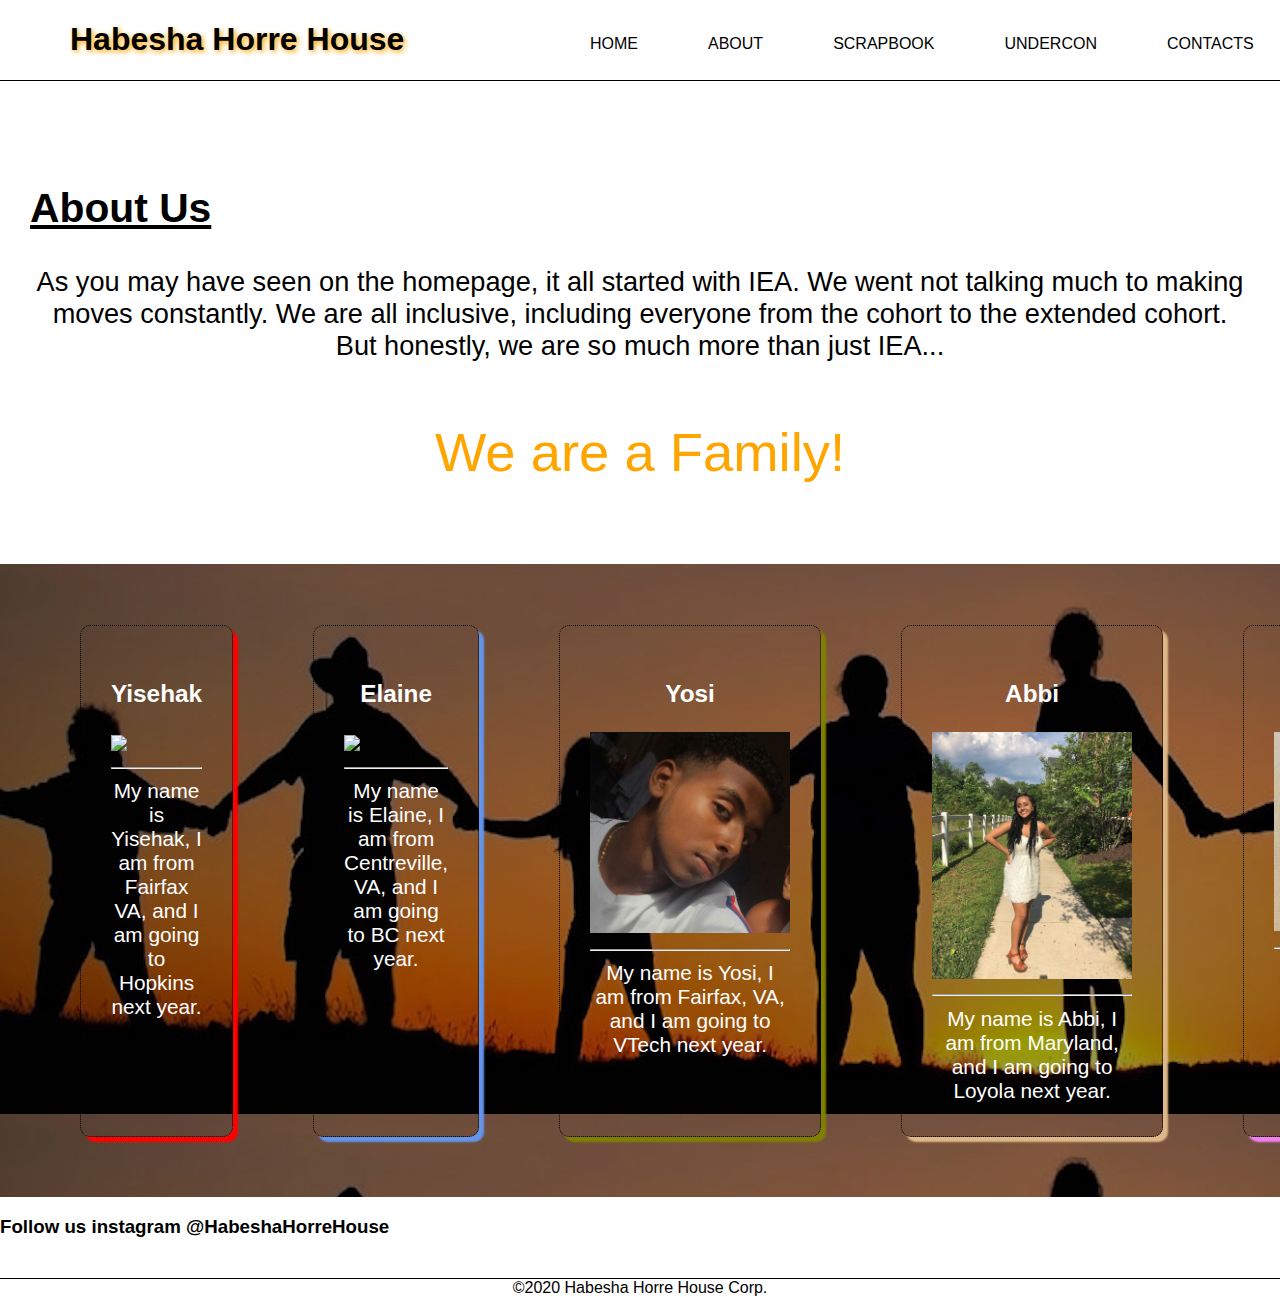
==== About Us.html @ 20b3a99c "First commit to get HHH project on git repo" ====
<!DOCTYPE html>
<html>
    <head>
        <meta charset="UTF-8">
        <meta name="viewport" width="width=device-width, initial-scale=1.0">
        <link href="resources/css/decorate.css" rel="stylesheet" type="text/css">
        <link href="resources/css/aboutStyle.css" rel="stylesheet" type="text/css">
        <title>About Us</title>
    </head>

    <body>
        <header>
            <div class="menuContainer">
                <h1 id="PageTitle"> Habesha Horre House</h1>
                <nav class="nav">
                    <ul>
                        <li class="navTab"><a href="index.html">HOME</a></li>
                        <li class="navTab"><a href="About Us.html">ABOUT</a></li>
                        <li class="navTab"><a href="Scrapbook.html">Scrapbook</a></li>
                        <li class="navTab"><a href="UNDERCONSTR.html">UNDERCON</a></li>
                        <li class="navTab"><a href="Contacts.html">CONTACTS</a></li>
                    </ul>
                </nav>
            </div>
        </header>
        <main>

        <section class="introStatement">
            <h2 id="introTitle">About Us</h2>
            <article>
                <p>
                    As you may have seen on the homepage, it all started with IEA. 
                    We went not talking much to making moves constantly. We are
                    all inclusive, including everyone from the cohort to the extended
                    cohort. But honestly, we are so much more than just IEA... 
                    
                </p>
                <br>
                <aside id='weAreFam'> We are a Family!</aside>
            </article>
        </section>

        <br><br><br><br><br>
        <!-- 
        <figure class="collegeMashup">
            <video src="resources/images/College Mashup.mov" height="600" autoplay loop></video>
        </figure>
        -->
       
        <section class="container2 member-intro ">
            
            <!-- Add animated 'Scroll Right' for the Bio Section-->

            <figure class="item Yisehak">
                <h3>Yisehak</h3>
                <img class="bioPic" src="resources/images/YisehakBio.jpg">
                <hr>
                 <figcaption>
                    My name is Yisehak, I am from Fairfax VA, and I am going to
                    Hopkins next year.
                </figcaption>
            </figure>
           
            <figure class="item Elaine">
                <h3>Elaine</h3>  
                <img class="bioPic" src="resources/images/ElaineBio.jpg">
                <hr>
                <figcaption>
                    My name is Elaine, I am from Centreville, VA, and I am going
                    to BC next year.
                </figcaption>
            </figure>
            
            <figure class="item Yosi">
                <h3>Yosi</h3>
                <img class="bioPic" src="resources/images/YosiBio.jpg">
                <hr>
                <figcaption>
                    My name is Yosi, I am from Fairfax, VA, and I am going to
                    VTech next year.
                </figcaption>
            </figure>
           
            <figure class="item Abbi">
                <h3>Abbi</h3>
                <img class="bioPic" src="resources/images/AbbiBio.jpg">
                <hr>
                <figcaption>
                    My name is Abbi, I am from Maryland, and I am going to 
                    Loyola next year.
                </figcaption>
            </figure>
            
            <figure class="item Salina">
                 <h3>Salina</h3>
                 <img class="bioPic" src="resources/images/SalinaBio.jpg">
                 <hr>
                 <figcaption>
                    My name is Salina, I am from Maryland, and I am going to 
                    UMD next year.
                </figcaption>
            </figure>
            
            <figure class="item Yonas">
                 <h3>Yonas</h3>
                 <img class="bioPic" src="resources/images/YonasBio.jpg">
                 <hr>
                 <figcaption>
                    My name is Yonas, I am from Fairfax, VA, and I am going to
                    Mason next year.
                </figcaption>
            </figure>
            
            <figure class="item Beth">
                <h3>Beth</h3>
                <img class="bioPic" src="resources/images/BethBio.jpg">
                <hr>
                <figcaption>
                    My name is Beth, I am from Arlington, VA, and I am going 
                    to BC next year.
                </figcaption>
            </figure>
            
            <figure class="item Sena">
                 <h3>Sena</h3>
                 <img class="bioPic" src="resources/images/SenaBio.jpg">
                 <hr>
                 <figcaption>
                    My name is Sena, I am from Fairfax, VA, and I am going 
                    to BC next year.
                </figcaption>
            </figure>
        </section>


        </main>


        <footer>
            <h3>Follow us instagram @HabeshaHorreHouse</h3>

        <div class="footnote">
            ©2020 Habesha Horre House Corp.
        </div>

        </footer>
    </body>

    

</html>
---- resources/css/decorate.css ----
body {
    margin: 0;
    background-color: white;
    font-family: 'Gill Sans', 'Gill Sans MT', Calibri, 'Trebuchet MS', sans-serif;
    font-weight: 400;
    margin: 0px;

}

header {
    margin: 0;
    background: white;
    padding: 0;

    display: flex; 

}
header::after {
    content: '';
    display: table;
    clear: both;
}

#PageTitle {
  
    padding-left: 70px;

    width: 400px;
    text-shadow: 2px 2px 5px orange;
}

                                /* 
                        Navigation Menu                 
                                */
.menuContainer {
    margin: 0px;
    width: 100%;
    border-bottom: 1px solid black;

    display: flex;
    flex-direction: row;
}

.nav {
    padding-top: 10px;
    padding-left: 50px;

}

nav ul {
    margin: 0;
    padding: 0;
    list-style: none;

    display: flex;
}

nav li {
    margin-left: 70px;
    padding-top: 25px;

    position: relative;
}

nav a {
    color:black;
    text-decoration: none;
    text-transform: uppercase;
}

nav a:hover {
    color: orange;
}

nav a::before {
    content: '';
    display: block;
    height: 5px;
    width: 0%;
    background-color: orange;

    position: absolute;
    top: 10px;

    transition: all ease-in-out 250ms;
}

nav a:hover::before {
    width: 100%;
}

                                /* 
                            Slideshow
                                */

.mySlides {
    position: relative;
    display: none;
    opacity: 0.6;
    width: 100%;
    height: 700px;
}

#firstPic {
    display: block;
}

.buttonRight, .buttonLeft {
    position: absolute;
    top: 50%;
    width: 40px;
    height: 30px;
}

.buttonRight {
    right: 0;
}

                                /* 
                        Introduction Section
                                */

#IntroTitle {
    color: orange;
    text-shadow: 1px 1px white;
    text-align: center;
}



path {
    fill: transparent;
    position: relative;

}

text {
    font-family: 'Luckiest Guy', cursive;
    font-size: 35px;
    fill: #FF9800;
}
    
.Intro {
    width: 700px;
    height: 700px;

    padding: 0px;
    padding-top: 0px;;
    margin-left: 90px;

    border: 1px dotted black;
    border-radius: 50%;
    background-color: transparent;
    color: orange;
    box-shadow: 5px 10px 10px grey;
    opacity: 0.85;
    position: absolute;
    top: 920px;
    left: 0px;

    font-size: 25px;
    text-align: center;
}

div > p {
    position: relative;
    top: 100px;
    line-height: 2;
}

.introVid {
    margin: 0;
    border-radius: 30px;
    position: relative;
    left: 900px;
}

                                /* 
                    Tab Link Section  + Why HHH
                                */
/* Why HHH */
.whyHHH { 
    color: white;
    text-shadow: 1px 1px orange;
    font-size: 2em;
    padding-top: 50px;
}

#whyPara {
    position: relative;
    top: 0px;

    margin-right: 400px;
}

.container {
    border-top: 5px solid orange;
    border-bottom: 5px solid orange;

    background-color: black;
  
    width: 100%;
    height: 500px;
    
   
    display: flex;
}

/* Diaganol Tab Section */
.box1 {
    position: relative;
    top: 30px;
    left: 150px;
}
.box2, .box3 {
    position: relative;
    top: 175px;
}

.box2 {
    right: 125px;
}

.box3 {
    left: 40px;
}

.box4 {
    position: relative;
    top: 325px;
    right: 230px;
}

/* Flex position for tabs */
.flex-item {
    width: 125px;
    height: 75px;
    background-color: orange;
   
    border-radius: 20px;
    padding-top: 50px;
    text-align: center;

    transition: all .2s ease-in-out;
}

div > a {
    text-decoration: none;
    color: white;
    text-transform: uppercase;
}

.flex-item:hover {
    transform: scale(0.9);
}

.flex-container {
    display: flex;
    flex-direction: row;
    justify-content: center;

}


                                /* 
                             Footnote
                                */
.footnote {
    margin-top: 40px;
    border-top: 1px solid black;
    text-align: center;
}
---- resources/css/aboutStyle.css ----
/*
                             EXAMPLE
                                */



                                /*
                        Page Introduction
                                */
.introStatement {
    position: relative;
    top: 40px;
    font-family: 'Gill Sans', 'Gill Sans MT', Calibri, 'Trebuchet MS', sans-serif;
    font-size: 1.7em;
    padding: 30px 30px;
    margin: 0px;
    text-align: center;

}

#introTitle {
    text-align: left;
    text-decoration: underline;


}

#weAreFam {
    color: orange;
    font-family: Impact, Haettenschweiler, 'Arial Narrow Bold', sans-serif;
    font-size: 2em;
}


                                /*
                             EXAMPLE
                                */
.collegeMashup {

}


                                /*
                     Member's Introductions
                                */

.Yisehak{
  box-shadow: 5px 5px 2px red;
}

.Elaine {
    box-shadow: 5px 5px 2px cornflowerblue;

}

.Yosi {
    box-shadow: 5px 5px 2px olive;

}

.Abbi {
    box-shadow: 5px 5px 2px burlywood;
}

.Salina {
    box-shadow: 5px 5px 2px violet;
}

.Yonas {
    box-shadow: 5px 5px 2px beige;
}

.Beth {
    box-shadow: 5px 5px 2px blue;
}

.Sena {
    box-shadow: 5px 5px 2px orange;
   
}

.item {
    color: white;
    padding: 30px 30px;
    border: 1px dotted black;
    font-family: 'Gill Sans', 'Gill Sans MT', Calibri, 'Trebuchet MS', sans-serif;
    font-size: 1.3em;
    
    border-radius: 10px;

    height: 450px;
    width: 200px;
    background-color: transparent;
}


.member-intro {
    background-image: url(/resources/images/FamilyHeader.png);
    margin: 0px;
    padding: 40px;
   

    background-color: black;
    overflow: scroll;

   
 }    
 
 .container2 {
     display: flex;
     justify-content: space-between;
     
     
   
     
 }
 
 
 figure > h3 {
     text-align: center;
 }

.bioPic {
    width: 200px;
   
}

.item > figcaption {
    text-align: center;
}








                                /*
                              Footer
                                */
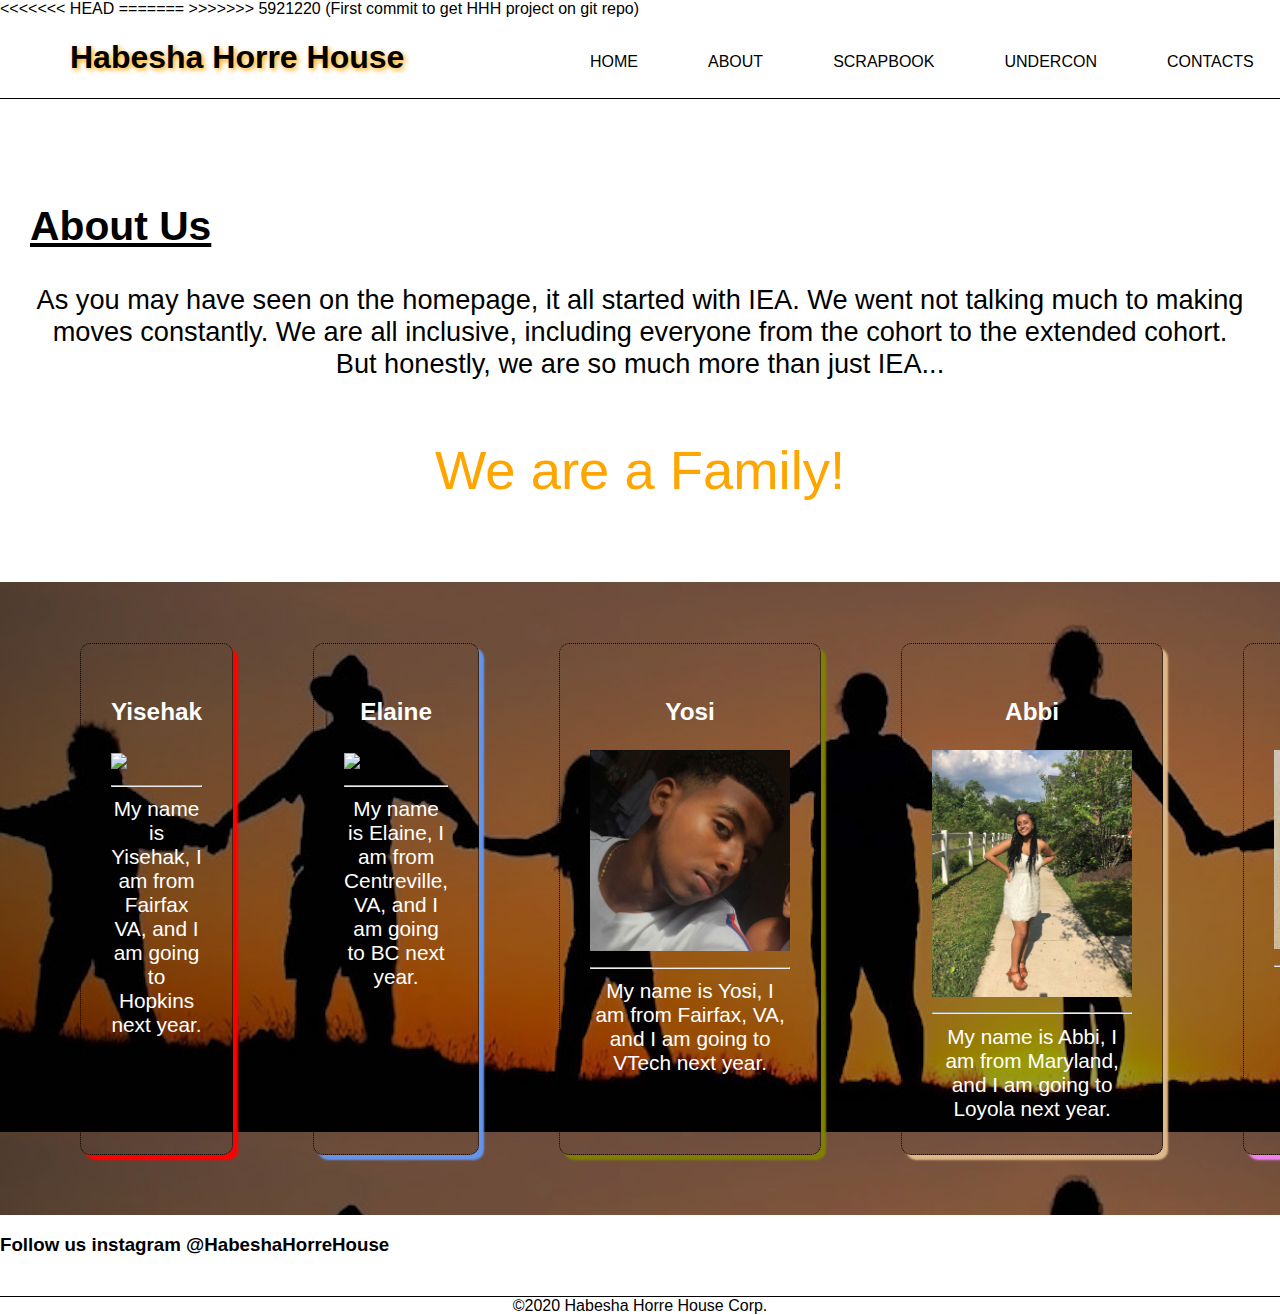
==== commit 3ea5c87d: "First commit to get HHH project on git repo" ====
--- a/About Us.html
+++ b/About Us.html
@@ -3,7 +3,11 @@
     <head>
         <meta charset="UTF-8">
         <meta name="viewport" width="width=device-width, initial-scale=1.0">
+<<<<<<< HEAD
         <link href="resources/css/decorate.css" rel="stylesheet" type="text/css">
+=======
+        <link href="resources/css/indexStyle.css" rel="stylesheet" type="text/css">
+>>>>>>> 5921220 (First commit to get HHH project on git repo)
         <link href="resources/css/aboutStyle.css" rel="stylesheet" type="text/css">
         <title>About Us</title>
     </head>
--- a/resources/css/indexStyle.css
+++ b/resources/css/indexStyle.css
@@ -0,0 +1,273 @@
+
+body {
+    margin: 0;
+    background-color: white;
+    font-family: 'Gill Sans', 'Gill Sans MT', Calibri, 'Trebuchet MS', sans-serif;
+    font-weight: 400;
+    margin: 0px;
+
+}
+
+header {
+    margin: 0;
+    background: white;
+    padding: 0;
+
+    display: flex; 
+
+}
+header::after {
+    content: '';
+    display: table;
+    clear: both;
+}
+
+#PageTitle {
+  
+    padding-left: 70px;
+
+    width: 400px;
+    text-shadow: 2px 2px 5px orange;
+}
+
+                                /* 
+                        Navigation Menu                 
+                                */
+.menuContainer {
+    margin: 0px;
+    width: 100%;
+    border-bottom: 1px solid black;
+
+    display: flex;
+    flex-direction: row;
+}
+
+.nav {
+    padding-top: 10px;
+    padding-left: 50px;
+
+}
+
+nav ul {
+    margin: 0;
+    padding: 0;
+    list-style: none;
+
+    display: flex;
+}
+
+nav li {
+    margin-left: 70px;
+    padding-top: 25px;
+
+    position: relative;
+}
+
+nav a {
+    color:black;
+    text-decoration: none;
+    text-transform: uppercase;
+}
+
+nav a:hover {
+    color: orange;
+}
+
+nav a::before {
+    content: '';
+    display: block;
+    height: 5px;
+    width: 0%;
+    background-color: orange;
+
+    position: absolute;
+    top: 10px;
+
+    transition: all ease-in-out 250ms;
+}
+
+nav a:hover::before {
+    width: 100%;
+}
+
+                                /* 
+                            Slideshow
+                                */
+
+.mySlides {
+    position: relative;
+    display: none;
+    opacity: 0.6;
+    width: 100%;
+    height: 700px;
+}
+
+#firstPic {
+    display: block;
+}
+
+.buttonRight, .buttonLeft {
+    position: absolute;
+    top: 50%;
+    width: 40px;
+    height: 30px;
+}
+
+.buttonRight {
+    right: 0;
+}
+
+                                /* 
+                        Introduction Section
+                                */
+
+#IntroTitle {
+    color: orange;
+    text-shadow: 1px 1px white;
+    text-align: center;
+}
+
+
+
+path {
+    fill: transparent;
+    position: relative;
+
+}
+
+text {
+    font-family: 'Luckiest Guy', cursive;
+    font-size: 35px;
+    fill: #FF9800;
+}
+    
+.Intro {
+    width: 700px;
+    height: 700px;
+
+    padding: 0px;
+    padding-top: 0px;;
+    margin-left: 90px;
+
+    border: 1px dotted black;
+    border-radius: 50%;
+    background-color: transparent;
+    color: orange;
+    box-shadow: 5px 10px 10px grey;
+    opacity: 0.85;
+    position: absolute;
+    top: 920px;
+    left: 0px;
+
+    font-size: 25px;
+    text-align: center;
+}
+
+div > p {
+    position: relative;
+    top: 100px;
+    line-height: 2;
+}
+
+.introVid {
+    margin: 0;
+    border-radius: 30px;
+    position: relative;
+    left: 900px;
+}
+
+                                /* 
+                    Tab Link Section  + Why HHH
+                                */
+/* Why HHH */
+.whyHHH { 
+    color: white;
+    text-shadow: 1px 1px orange;
+    font-size: 2em;
+    padding-top: 50px;
+}
+
+#whyPara {
+    position: relative;
+    top: 0px;
+
+    margin-right: 400px;
+}
+
+.container {
+    border-top: 5px solid orange;
+    border-bottom: 5px solid orange;
+
+    background-color: black;
+  
+    width: 100%;
+    height: 500px;
+    
+   
+    display: flex;
+}
+
+/* Diaganol Tab Section */
+.box1 {
+    position: relative;
+    top: 30px;
+    left: 150px;
+}
+.box2, .box3 {
+    position: relative;
+    top: 175px;
+}
+
+.box2 {
+    right: 125px;
+}
+
+.box3 {
+    left: 40px;
+}
+
+.box4 {
+    position: relative;
+    top: 325px;
+    right: 230px;
+}
+
+/* Flex position for tabs */
+.flex-item {
+    width: 125px;
+    height: 75px;
+    background-color: orange;
+   
+    border-radius: 20px;
+    padding-top: 50px;
+    text-align: center;
+
+    transition: all .2s ease-in-out;
+}
+
+div > a {
+    text-decoration: none;
+    color: white;
+    text-transform: uppercase;
+}
+
+.flex-item:hover {
+    transform: scale(0.9);
+}
+
+.flex-container {
+    display: flex;
+    flex-direction: row;
+    justify-content: center;
+
+}
+
+
+                                /* 
+                             Footnote
+                                */
+.footnote {
+    margin-top: 40px;
+    border-top: 1px solid black;
+    text-align: center;
+}--- a/resources/css/aboutStyle.css
+++ b/resources/css/aboutStyle.css
@@ -103,8 +103,6 @@
 
     background-color: black;
     overflow: scroll;
-
-   
  }    
  
  .container2 {
@@ -131,9 +129,7 @@
 }
 
 
-
-
-
+THESE ARE JUST CHANGES TO CHECK IF MERGE WORKS
 
 
 
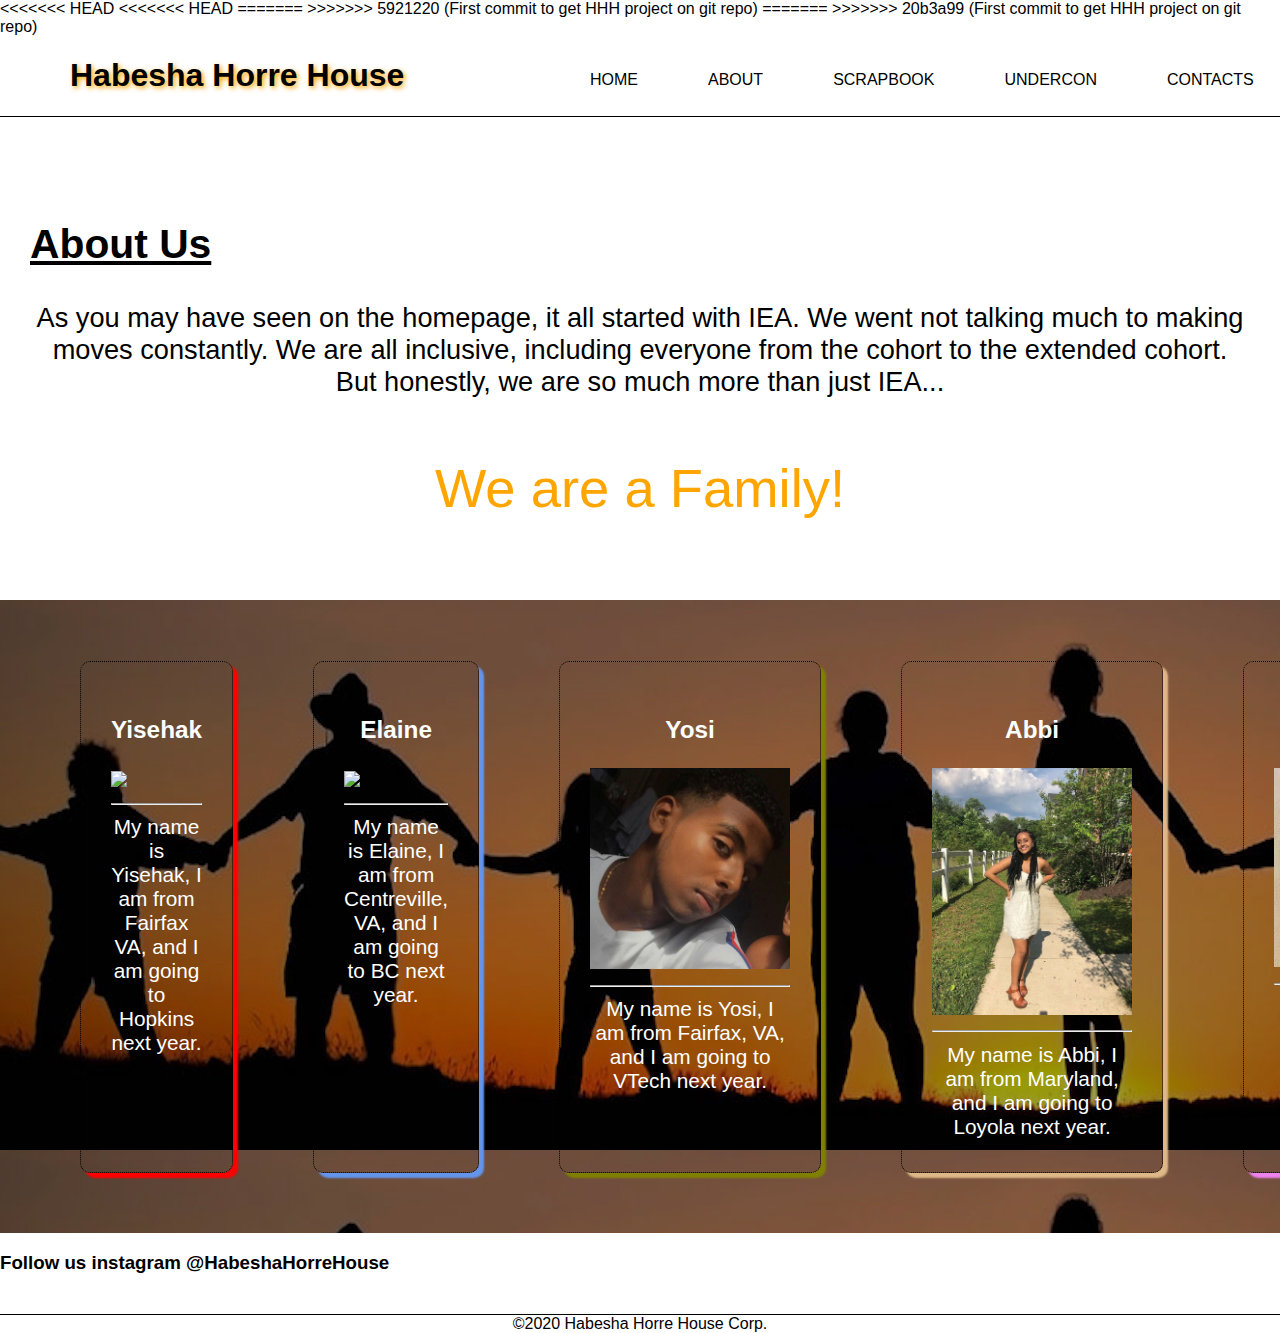
==== commit 57d284c2: "First commit to get HHH project on git repo" ====
--- a/About Us.html
+++ b/About Us.html
@@ -4,10 +4,14 @@
         <meta charset="UTF-8">
         <meta name="viewport" width="width=device-width, initial-scale=1.0">
 <<<<<<< HEAD
+<<<<<<< HEAD
         <link href="resources/css/decorate.css" rel="stylesheet" type="text/css">
 =======
         <link href="resources/css/indexStyle.css" rel="stylesheet" type="text/css">
 >>>>>>> 5921220 (First commit to get HHH project on git repo)
+=======
+        <link href="resources/css/decorate.css" rel="stylesheet" type="text/css">
+>>>>>>> 20b3a99 (First commit to get HHH project on git repo)
         <link href="resources/css/aboutStyle.css" rel="stylesheet" type="text/css">
         <title>About Us</title>
     </head>
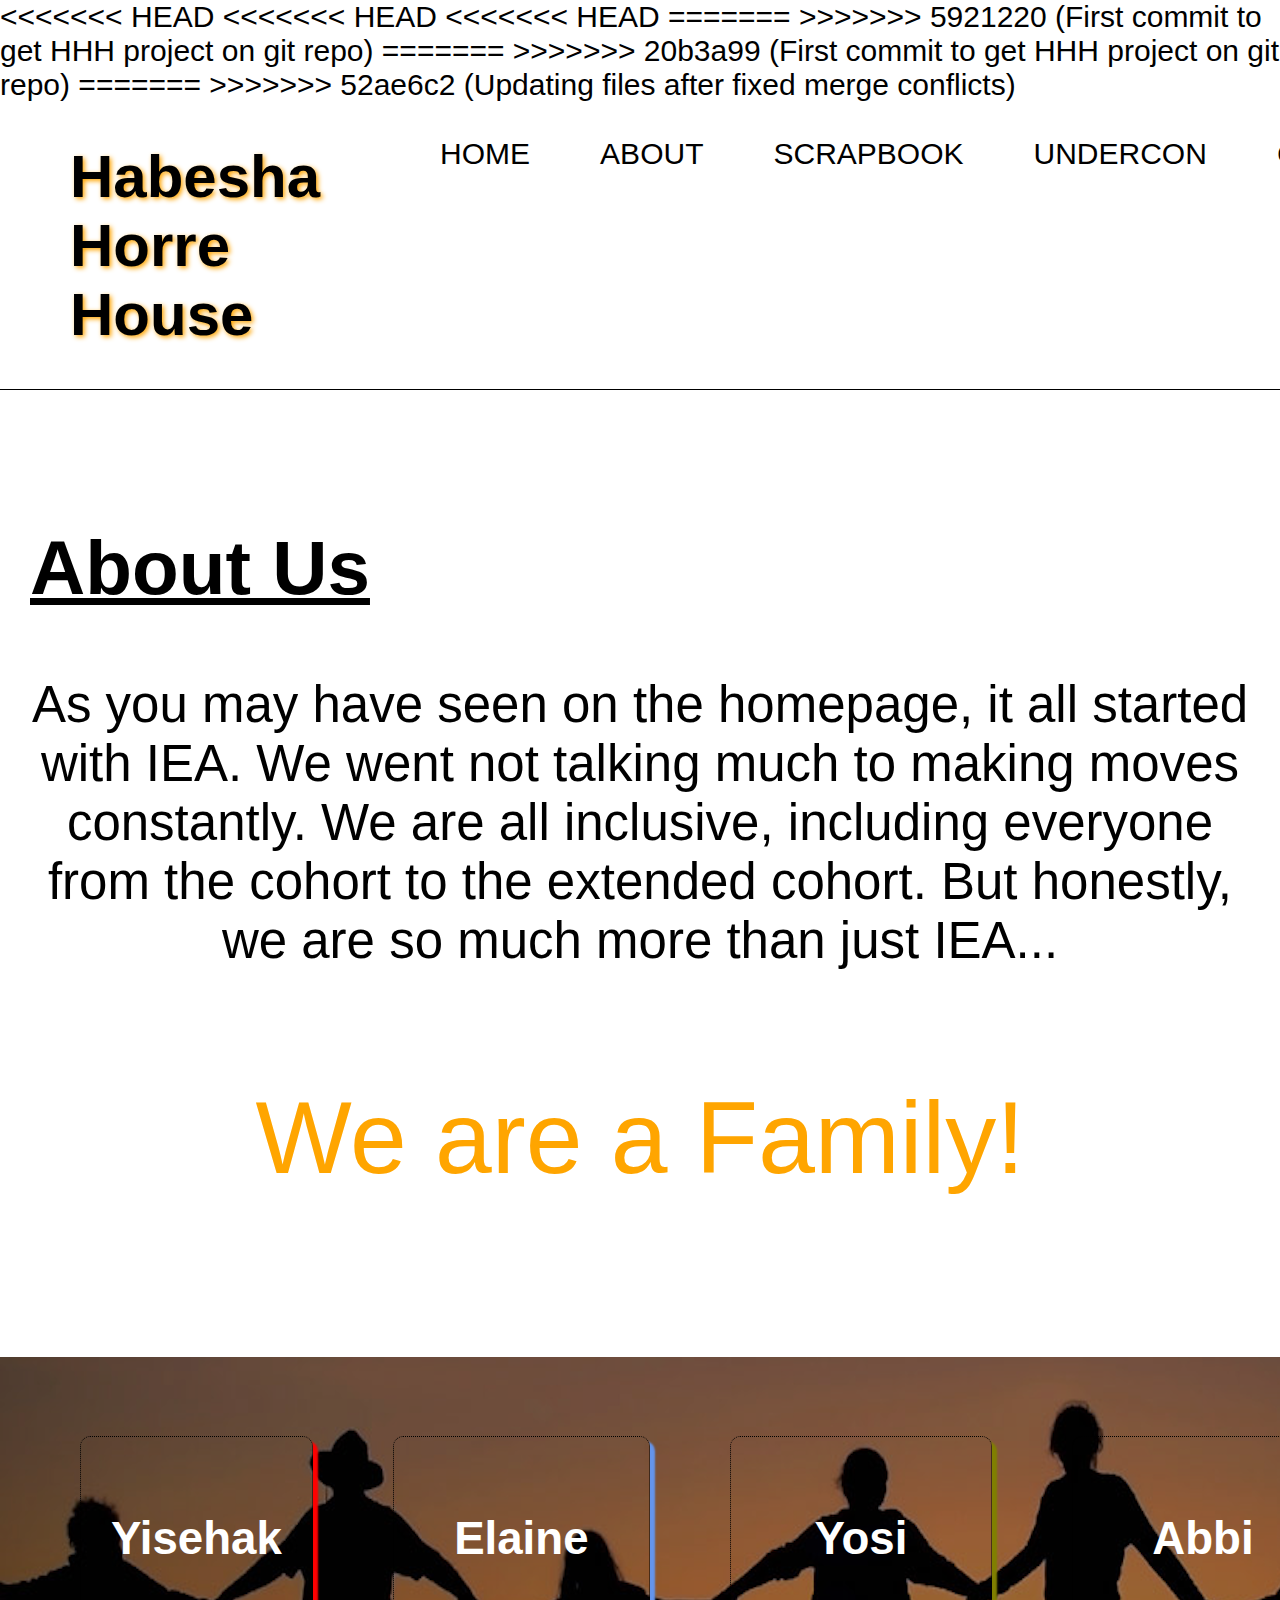
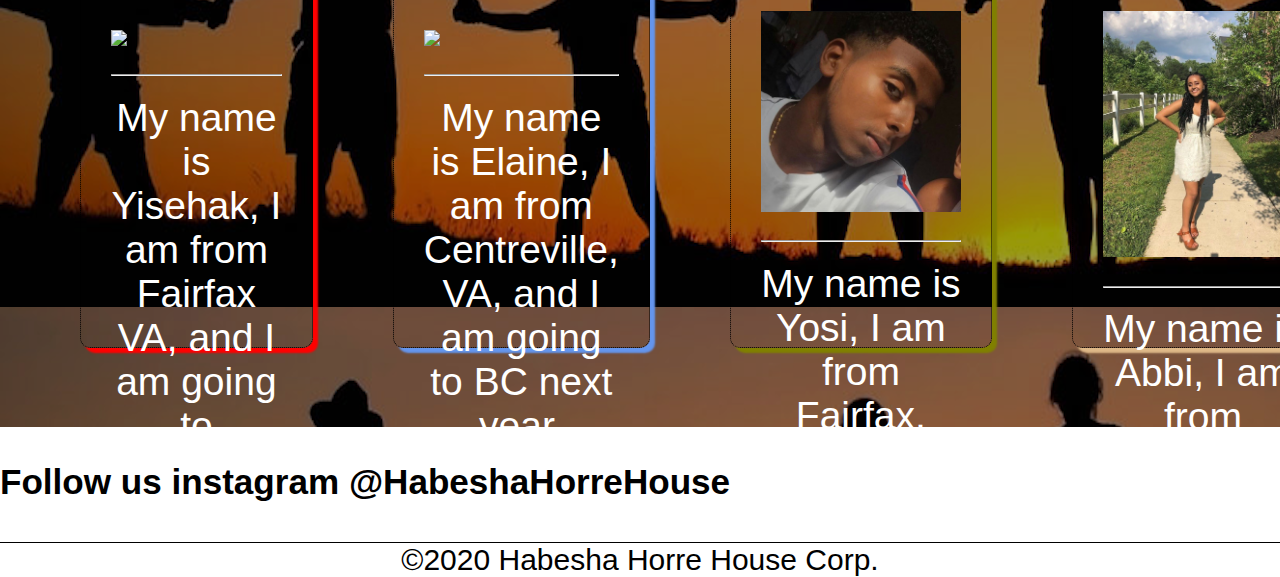
==== commit ccfc3206: "Updating files after fixed merge conflicts" ====
--- a/About Us.html
+++ b/About Us.html
@@ -3,6 +3,7 @@
     <head>
         <meta charset="UTF-8">
         <meta name="viewport" width="width=device-width, initial-scale=1.0">
+<<<<<<< HEAD
 <<<<<<< HEAD
 <<<<<<< HEAD
         <link href="resources/css/decorate.css" rel="stylesheet" type="text/css">
@@ -12,6 +13,9 @@
 =======
         <link href="resources/css/decorate.css" rel="stylesheet" type="text/css">
 >>>>>>> 20b3a99 (First commit to get HHH project on git repo)
+=======
+        <link href="resources/css/indexStyle.css" rel="stylesheet" type="text/css">
+>>>>>>> 52ae6c2 (Updating files after fixed merge conflicts)
         <link href="resources/css/aboutStyle.css" rel="stylesheet" type="text/css">
         <title>About Us</title>
     </head>
--- a/resources/css/indexStyle.css
+++ b/resources/css/indexStyle.css
@@ -5,6 +5,10 @@
     font-family: 'Gill Sans', 'Gill Sans MT', Calibri, 'Trebuchet MS', sans-serif;
     font-weight: 400;
     margin: 0px;
+    
+
+
+    font-size: 30px;
 
 }
 
@@ -270,4 +274,5 @@
     margin-top: 40px;
     border-top: 1px solid black;
     text-align: center;
-}+}
+
--- a/resources/css/indexStyle.css
+++ b/resources/css/indexStyle.css
@@ -5,6 +5,10 @@
     font-family: 'Gill Sans', 'Gill Sans MT', Calibri, 'Trebuchet MS', sans-serif;
     font-weight: 400;
     margin: 0px;
+    
+
+
+    font-size: 30px;
 
 }
 
@@ -270,4 +274,5 @@
     margin-top: 40px;
     border-top: 1px solid black;
     text-align: center;
-}+}
+
--- a/resources/css/aboutStyle.css
+++ b/resources/css/aboutStyle.css
@@ -103,15 +103,23 @@
 
     background-color: black;
     overflow: scroll;
+<<<<<<< HEAD
+=======
+
+>>>>>>> 52ae6c2 (Updating files after fixed merge conflicts)
  }    
  
  .container2 {
      display: flex;
      justify-content: space-between;
+<<<<<<< HEAD
      
      
    
      
+=======
+
+>>>>>>> 52ae6c2 (Updating files after fixed merge conflicts)
  }
  
  
@@ -129,9 +137,12 @@
 }
 
 
+<<<<<<< HEAD
 THESE ARE JUST CHANGES TO CHECK IF MERGE WORKS
 
 
+=======
+>>>>>>> 52ae6c2 (Updating files after fixed merge conflicts)
 
                                 /*
                               Footer
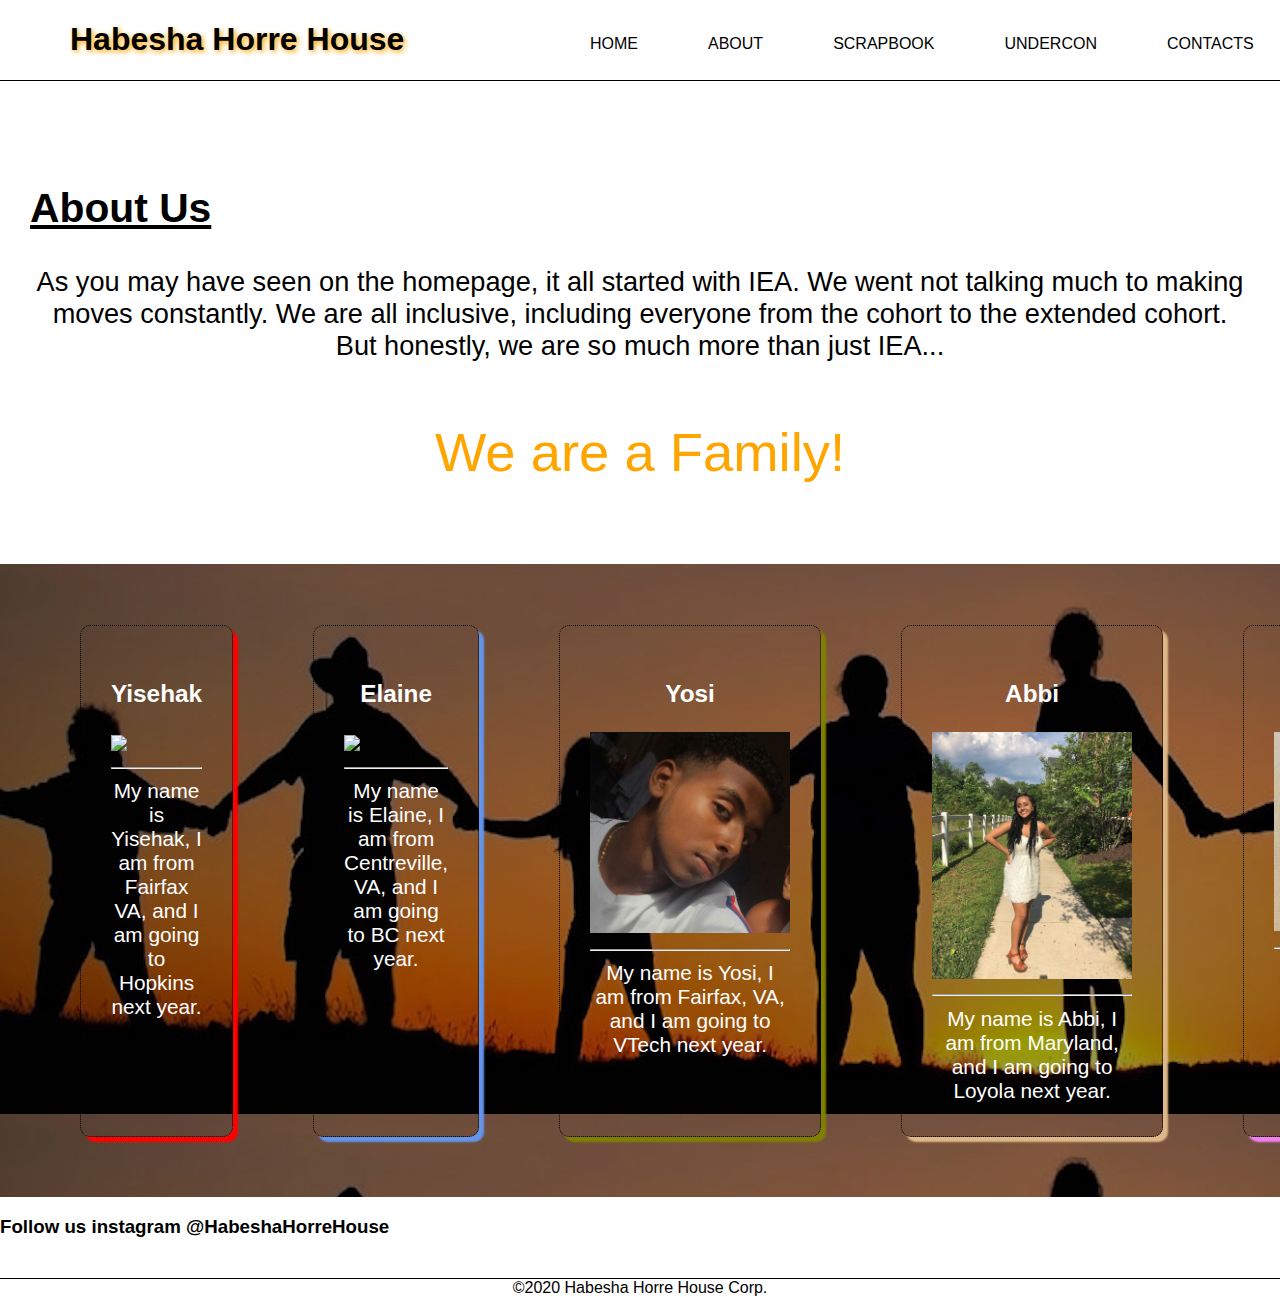
==== commit a0b7dd4a: "Update About Us.html" ====
--- a/About Us.html
+++ b/About Us.html
@@ -3,19 +3,8 @@
     <head>
         <meta charset="UTF-8">
         <meta name="viewport" width="width=device-width, initial-scale=1.0">
-<<<<<<< HEAD
-<<<<<<< HEAD
-<<<<<<< HEAD
-        <link href="resources/css/decorate.css" rel="stylesheet" type="text/css">
-=======
+
         <link href="resources/css/indexStyle.css" rel="stylesheet" type="text/css">
->>>>>>> 5921220 (First commit to get HHH project on git repo)
-=======
-        <link href="resources/css/decorate.css" rel="stylesheet" type="text/css">
->>>>>>> 20b3a99 (First commit to get HHH project on git repo)
-=======
-        <link href="resources/css/indexStyle.css" rel="stylesheet" type="text/css">
->>>>>>> 52ae6c2 (Updating files after fixed merge conflicts)
         <link href="resources/css/aboutStyle.css" rel="stylesheet" type="text/css">
         <title>About Us</title>
     </head>
@@ -160,4 +149,4 @@
 
     
 
-</html>+</html>
--- a/resources/css/indexStyle.css
+++ b/resources/css/indexStyle.css
@@ -6,10 +6,6 @@
     font-weight: 400;
     margin: 0px;
     
-
-
-    font-size: 30px;
-
 }
 
 header {
--- a/resources/css/aboutStyle.css
+++ b/resources/css/aboutStyle.css
@@ -138,12 +138,21 @@
 
 
 <<<<<<< HEAD
+<<<<<<< HEAD
+<<<<<<< HEAD
 THESE ARE JUST CHANGES TO CHECK IF MERGE WORKS
 
 
 =======
 >>>>>>> 52ae6c2 (Updating files after fixed merge conflicts)
 
+=======
+>>>>>>> b605087 (Testing commits after deleting remote branches and switching default branch to remote master)
+=======
+THESE ARE JUST CHANGES TO CHECK IF MERGE WORKS
+
+
+>>>>>>> efb183d (Checking if merging works between branches locally)
                                 /*
                               Footer
                                 */